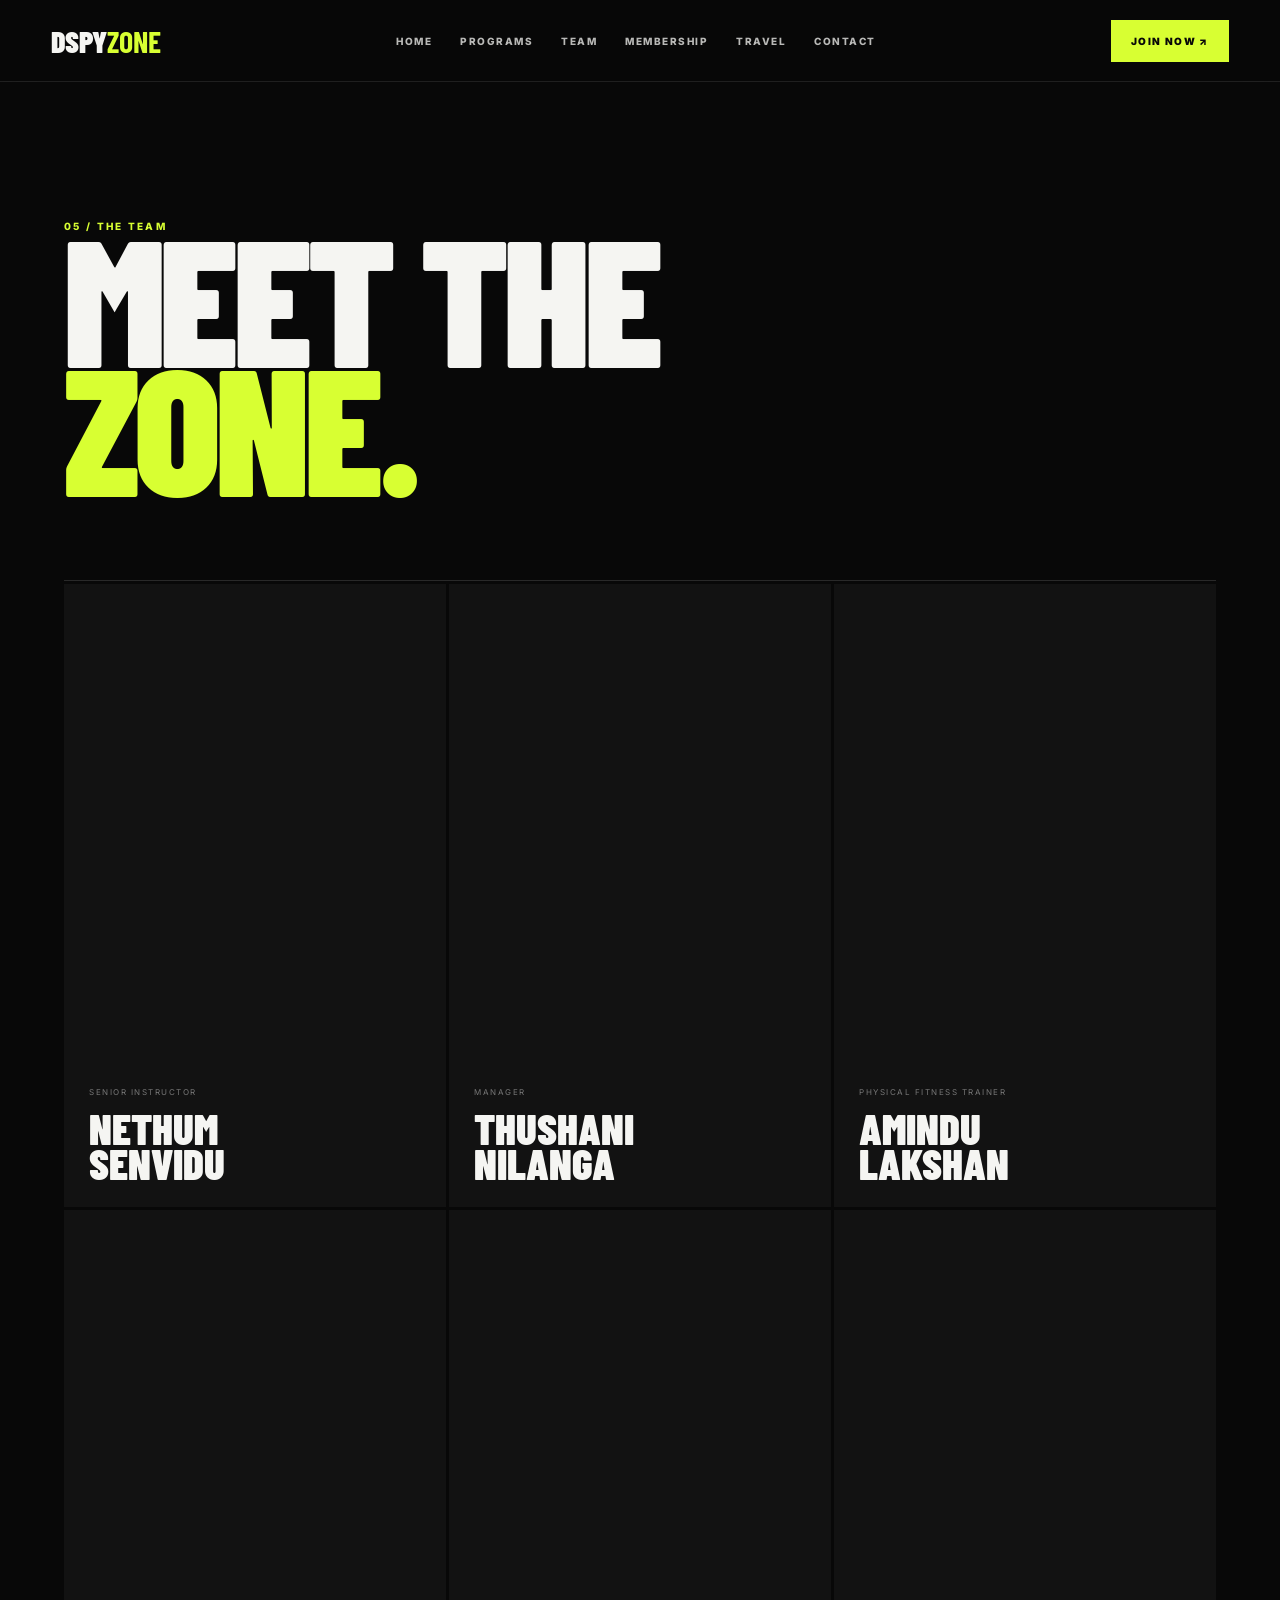
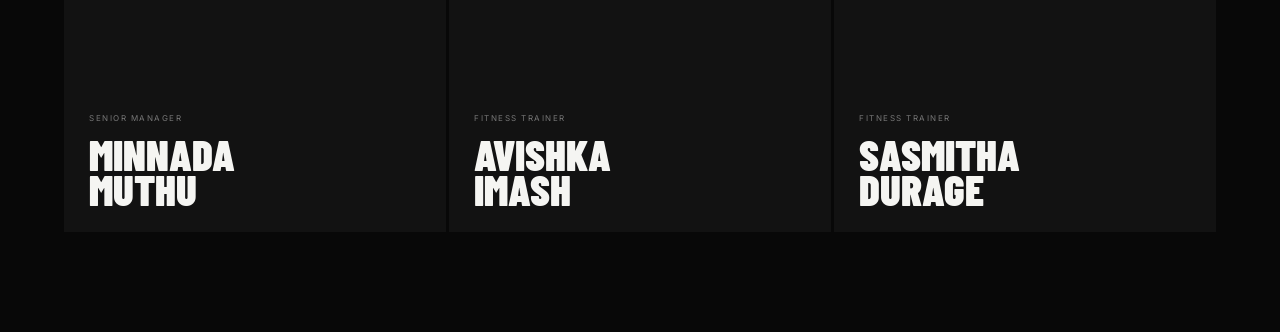
==== trainers.html @ 49295afd "Add dedicated DSPY ZONE team page" ====
<!doctype html><html lang="en"><head><meta charset="utf-8"><meta name="viewport" content="width=device-width,initial-scale=1"><title>Team | DSPY ZONE</title><link rel="stylesheet" href="style.css"><style>.page{padding:150px 5vw 100px;max-width:1500px;margin:auto}.hero2{padding:70px 0 90px;border-bottom:1px solid #292929}.hero2 h1{font:900 clamp(90px,14vw,190px)/.72 'Barlow Condensed';letter-spacing:-6px}.hero2 em{font-style:normal;color:var(--lime)}.team{display:grid;grid-template-columns:repeat(3,1fr);gap:3px;margin-top:3px}.person{background:#121212}.photo{height:470px;background:center/cover;filter:grayscale(1);transition:.6s}.person:hover .photo{filter:grayscale(0);transform:scale(1.02)}.p1{background-image:url('https://images.unsplash.com/photo-1567013127542-490d757e51fc?auto=format&fit=crop&w=1000&q=85')}.p2{background-image:url('https://images.unsplash.com/photo-1581009146145-b5ef050c2e1e?auto=format&fit=crop&w=1000&q=85')}.p3{background-image:url('https://images.unsplash.com/photo-1534438327276-14e5300c3a48?auto=format&fit=crop&w=1000&q=85')}.p4{background-image:url('https://images.unsplash.com/photo-1571019613454-1cb2f99b2d8b?auto=format&fit=crop&w=1000&q=85')}.p5{background-image:url('https://images.unsplash.com/photo-1583454110551-21f2fa2afe61?auto=format&fit=crop&w=1000&q=85')}.p6{background-image:url('https://images.unsplash.com/photo-1599058917212-d750089bc07e?auto=format&fit=crop&w=1000&q=85')}.meta{padding:25px}.meta small{color:#777;font-size:8px;letter-spacing:1.5px}.meta h2{font:900 43px/.82 'Barlow Condensed';margin-top:12px}</style></head><body><header class="nav"><a class="brand" href="index.html"><span>DSPY</span><b>ZONE</b></a><nav class="nav-links"><a href="index.html">Home</a><a href="programs.html">Programs</a><a href="trainers.html">Team</a><a href="membership.html">Membership</a><a href="travel.html">Travel</a><a href="contact.html">Contact</a></nav><a class="nav-cta" href="https://wa.me/94772974864">JOIN NOW ↗</a><button class="menu"><span></span><span></span></button></header><main class="page"><section class="hero2"><p class="eyebrow">05 / THE TEAM</p><h1>MEET THE<br><em>ZONE.</em></h1></section><section class="team"><article class="person"><div class="photo p1"></div><div class="meta"><small>SENIOR INSTRUCTOR</small><h2>NETHUM<br>SENVIDU</h2></div></article><article class="person"><div class="photo p2"></div><div class="meta"><small>MANAGER</small><h2>THUSHANI<br>NILANGA</h2></div></article><article class="person"><div class="photo p3"></div><div class="meta"><small>PHYSICAL FITNESS TRAINER</small><h2>AMINDU<br>LAKSHAN</h2></div></article><article class="person"><div class="photo p4"></div><div class="meta"><small>SENIOR MANAGER</small><h2>MINNADA<br>MUTHU</h2></div></article><article class="person"><div class="photo p5"></div><div class="meta"><small>FITNESS TRAINER</small><h2>AVISHKA<br>IMASH</h2></div></article><article class="person"><div class="photo p6"></div><div class="meta"><small>FITNESS TRAINER</small><h2>SASMITHA<br>DURAGE</h2></div></article></section></main><script src="script.js"></script></body></html>
---- style.css ----
@import url('https://fonts.googleapis.com/css2?family=Barlow+Condensed:wght@400;500;600;700;800;900&family=Inter:wght@400;500;600;700&display=swap');
:root{--bg:#080808;--text:#f5f5f2;--muted:#969691;--lime:#d8ff32;--line:#252525}*{box-sizing:border-box;margin:0;padding:0}html{scroll-behavior:smooth;background:#080808}body{background:#080808;color:#f5f5f2;font-family:Inter,Arial,sans-serif;overflow-x:hidden}a{color:inherit;text-decoration:none}.nav{height:82px;position:fixed;inset:0 0 auto;z-index:100;display:flex;align-items:center;justify-content:space-between;padding:0 4vw;background:rgba(8,8,8,.86);backdrop-filter:blur(18px);border-bottom:1px solid rgba(255,255,255,.1)}.brand{font:900 30px/1 'Barlow Condensed'}.brand b{color:var(--lime)}.nav-links{display:flex;gap:28px}.nav-links a{font-size:10px;font-weight:800;letter-spacing:1.5px;text-transform:uppercase;opacity:.75}.nav-links a:hover{color:var(--lime);opacity:1}.nav-cta,.btn{display:inline-flex;align-items:center;gap:22px;padding:15px 20px;background:var(--lime);color:#080808;font-size:10px;font-weight:900;letter-spacing:1.4px;transition:.25s}.nav-cta:hover,.btn:hover{transform:translateY(-3px);box-shadow:0 14px 35px rgba(216,255,50,.2)}.menu{display:none;background:none;border:0}.menu span{display:block;width:25px;height:1px;background:#fff;margin:5px}.hero{height:100vh;min-height:720px;position:relative;display:flex;align-items:center;overflow:hidden}.hero-image{position:absolute;inset:0;background:url('https://images.unsplash.com/photo-1581009146145-b5ef050c2e1e?auto=format&fit=crop&w=2200&q=85') center/cover;animation:heroZoom 12s ease-out both}.hero-overlay{position:absolute;inset:0;background:linear-gradient(90deg,rgba(0,0,0,.95),rgba(0,0,0,.58) 55%,rgba(0,0,0,.2)),linear-gradient(0deg,#080808,transparent 35%)}.hero-content{position:relative;z-index:2;width:min(1250px,90%);margin:auto;padding-top:65px}.eyebrow,.section-tag{font-size:10px;font-weight:800;letter-spacing:2.3px;color:var(--lime)}.eyebrow span{display:inline-block;width:35px;height:1px;background:var(--lime);margin:0 12px 3px}.hero h1{font:900 clamp(88px,12vw,180px)/.77 'Barlow Condensed';letter-spacing:-5px;margin:28px 0}.hero h1 i,.section-head em,.intro em,.locations em,.faq em,.travel em,.cta em{font-style:normal;color:var(--lime)}.hero-copy{max-width:430px;color:#c8c8c3;font-size:14px;line-height:1.7}.hero-actions{display:flex;align-items:center;gap:30px;margin-top:30px}.text-link,.arrow-link{font-size:10px;font-weight:900;letter-spacing:1.5px}.hero-bottom{position:absolute;z-index:2;left:4vw;right:4vw;bottom:28px;display:flex;gap:45px}.hero-bottom>div{display:flex;align-items:center;gap:9px}.hero-bottom strong{font:800 38px 'Barlow Condensed';color:var(--lime)}.hero-bottom span{font-size:8px;line-height:1.4;letter-spacing:1.3px}.hero-bottom .scroll{margin-left:auto;font-size:9px;letter-spacing:1.8px}.section-pad{max-width:1500px;margin:auto;padding:120px 5vw}.intro{padding-top:150px}.intro-grid{display:grid;grid-template-columns:1.1fr .8fr;gap:12vw;margin-top:45px}.intro h2,.section-head h2,.locations h2,.faq h2,.travel h2,.cta h2{font:900 clamp(64px,8vw,120px)/.8 'Barlow Condensed';letter-spacing:-3px}.intro p{color:#aaa;line-height:1.8;font-size:14px}.intro .lead{font-size:20px;color:#eee;line-height:1.5;margin-bottom:22px}.arrow-link{display:inline-block;margin-top:35px;color:var(--lime)}.section-head{display:flex;justify-content:space-between;align-items:end;gap:50px;margin-bottom:55px}.section-head>p{max-width:310px;color:#888;font-size:13px;line-height:1.7}.program-grid{display:grid;grid-template-columns:repeat(2,1fr);gap:3px}.program-card{height:520px;position:relative;overflow:hidden;background:#151515;opacity:1;transform:none}.program-bg,.gallery>div,.coach-img{background-position:center;background-size:cover}.program-bg{position:absolute;inset:0;transition:transform .7s}.program-card:hover .program-bg{transform:scale(1.05)}.program-bg:after,.gallery>div:after,.coach-img:after{content:'';position:absolute;inset:0;background:linear-gradient(0deg,rgba(0,0,0,.92),rgba(0,0,0,.08) 70%)}.bg-strength{background-image:url('https://images.unsplash.com/photo-1534438327276-14e5300c3a48?auto=format&fit=crop&w=1400&q=85')}.bg-cardio{background-image:url('https://images.unsplash.com/photo-1538805060514-97d9cc17730c?auto=format&fit=crop&w=1400&q=85')}.bg-personal{background-image:url('https://images.unsplash.com/photo-1583454110551-21f2fa2afe61?auto=format&fit=crop&w=1400&q=85')}.bg-ladies{background-image:url('https://images.unsplash.com/photo-1518310383802-640c2de311b2?auto=format&fit=crop&w=1400&q=85')}.bg-weight{background-image:url('https://images.unsplash.com/photo-1517836357463-d25dfeac3438?auto=format&fit=crop&w=1400&q=85')}.bg-recovery{background-image:url('https://images.unsplash.com/photo-1544161515-4ab6ce6db874?auto=format&fit=crop&w=1400&q=85')}.program-num{position:absolute;top:25px;left:25px;z-index:2;color:var(--lime);font:600 13px 'Barlow Condensed'}.program-info{position:absolute;z-index:2;left:30px;right:30px;bottom:30px}.program-info h3{font:800 55px/.9 'Barlow Condensed'}.program-info p{max-width:390px;color:#c3c3be;font-size:12px;line-height:1.6;margin:15px 0}.program-info a,.travel-grid a{font-size:9px;font-weight:900;letter-spacing:1.5px;color:var(--lime)}.manifesto{min-height:720px;padding:100px 5vw;display:flex;align-items:center;background:var(--lime);color:#090909}.manifesto-inner{width:min(1250px,100%);margin:auto}.manifesto .section-tag{color:#090909}.manifesto h2{font:900 clamp(75px,11vw,160px)/.76 'Barlow Condensed';letter-spacing:-5px;margin:35px 0}.manifesto h2 span{color:transparent;-webkit-text-stroke:2px #090909}.manifesto-line{height:1px;background:#090909;opacity:.35;margin:35px 0}.manifesto p{font-size:13px;max-width:420px;line-height:1.7}.gallery{display:grid;grid-template-columns:1.45fr .8fr;grid-template-rows:320px 320px;gap:3px}.gallery>div{position:relative;overflow:hidden}.gallery-large{grid-row:1/3}.image-gym-1{background-image:url('https://images.unsplash.com/photo-1579758629938-03607ccdbaba?auto=format&fit=crop&w=1600&q=85')}.image-gym-2{background-image:url('https://images.unsplash.com/photo-1571019614242-c5c5dee9f50b?auto=format&fit=crop&w=1000&q=85')}.image-gym-3{background-image:url('https://images.unsplash.com/photo-1540497077202-7c8a3999166f?auto=format&fit=crop&w=1000&q=85')}.gallery span{position:absolute;z-index:2;left:20px;bottom:20px;font-size:9px;font-weight:800;letter-spacing:1.5px}.gallery-note{margin-top:3px;padding:22px 25px;background:#141414;display:flex;align-items:center;gap:25px}.gallery-note span{color:var(--lime);font-size:8px;font-weight:900;letter-spacing:1.5px}.gallery-note p{color:#777;font-size:10px;line-height:1.6;flex:1}.gallery-note a{font-size:9px;font-weight:900;letter-spacing:1.3px;color:var(--lime);white-space:nowrap}.coach-grid{display:grid;grid-template-columns:repeat(3,1fr);gap:45px 3px}.coach{transition:.3s;opacity:1;transform:none}.coach:hover{transform:translateY(-6px)}.coach-img{height:480px;position:relative;background-repeat:no-repeat}.coach-1{background-image:url('https://images.unsplash.com/photo-1567013127542-490d757e51fc?auto=format&fit=crop&w=1000&q=85')}.coach-2{background-image:url('https://images.unsplash.com/photo-1581009146145-b5ef050c2e1e?auto=format&fit=crop&w=1000&q=85')}.coach-3{background-image:url('https://images.unsplash.com/photo-1534438327276-14e5300c3a48?auto=format&fit=crop&w=1000&q=85')}.coach-4{background-image:url('https://images.unsplash.com/photo-1571019613454-1cb2f99b2d8b?auto=format&fit=crop&w=1000&q=85')}.coach-5{background-image:url('https://images.unsplash.com/photo-1583454110551-21f2fa2afe61?auto=format&fit=crop&w=1000&q=85')}.coach-6{background-image:url('https://images.unsplash.com/photo-1599058917212-d750089bc07e?auto=format&fit=crop&w=1000&q=85')}.coach-meta{padding:20px 0}.coach-meta span{font-size:8px;letter-spacing:1.5px;color:#777}.coach-meta h3{font:800 42px/.85 'Barlow Condensed';margin-top:12px}.travel{max-width:none;background:#0d0d0d}.travel-grid{display:grid;grid-template-columns:repeat(3,1fr);border-top:1px solid var(--line)}.travel-grid article{min-height:300px;padding:35px 30px;border-right:1px solid var(--line);border-bottom:1px solid var(--line);transition:.3s}.travel-grid article:hover{background:#151515}.travel-grid span{color:var(--lime);font:600 13px 'Barlow Condensed'}.travel-grid h3{font:800 48px/.85 'Barlow Condensed';margin:55px 0 15px}.travel-grid p{font-size:11px;color:#888;line-height:1.7;max-width:260px;min-height:45px}.locations{max-width:none;background:#111;padding-left:8vw;padding-right:8vw}.locations-head{display:flex;justify-content:space-between;align-items:end;margin:50px 0 80px}.location-list{border-top:1px solid #303030}.location-list>div{display:grid;grid-template-columns:70px 1fr 1fr 150px;align-items:center;padding:25px 0;border-bottom:1px solid #303030;opacity:1;transform:none}.location-list span{color:var(--lime);font:600 13px 'Barlow Condensed'}.location-list h3{font:800 42px 'Barlow Condensed'}.location-list p{font-size:11px;color:#777}.location-list a{font-size:9px;font-weight:900;letter-spacing:1px;text-align:right}.faq-grid{display:grid;grid-template-columns:.8fr 1.2fr;gap:10vw;margin-top:60px}.faq-list{border-top:1px solid #292929}.faq-list details{border-bottom:1px solid #292929;padding:24px 0}.faq-list summary{cursor:pointer;list-style:none;font:700 18px 'Barlow Condensed'}.faq-list summary::-webkit-details-marker{display:none}.faq-list summary:after{content:'+';float:right;color:var(--lime);font-size:22px}.faq-list details[open] summary:after{content:'−'}.faq-list p{color:#888;font-size:12px;line-height:1.7;padding-top:15px}.cta{height:760px;position:relative;display:flex;align-items:center;overflow:hidden}.cta-bg{position:absolute;inset:0;background:url('https://images.unsplash.com/photo-1583454110551-21f2fa2afe61?auto=format&fit=crop&w=2000&q=85') center/cover;filter:grayscale(1)}.cta-bg:after{content:'';position:absolute;inset:0;background:rgba(0,0,0,.72)}.cta-inner{position:relative;width:min(1250px,90%);margin:auto}.cta h2{font-size:clamp(78px,11vw,160px);margin:30px 0 45px}footer{padding:55px 5vw 25px;background:#070707}.footer-top{display:flex;justify-content:space-between;align-items:center;padding-bottom:60px}.footer-top p,.footer-top>a:last-child{font-size:9px;letter-spacing:1.4px;color:#777}.footer-bottom{border-top:1px solid #222;padding-top:20px;display:flex;justify-content:space-between;font-size:8px;letter-spacing:1.3px;color:#666}.reveal{opacity:1;transform:none}.js .reveal:not(.is-visible){opacity:0;transform:translateY(24px)}.js .program-card:not(.is-visible),.js .coach:not(.is-visible),.js .gallery>div:not(.is-visible),.js .location-list>div:not(.is-visible){opacity:0;transform:translateY(24px)}.reveal,.program-card,.coach,.gallery>div,.location-list>div{transition:opacity .7s ease,transform .7s ease}.is-visible{opacity:1!important;transform:none!important}@keyframes heroZoom{from{transform:scale(1)}to{transform:scale(1.07)}}
@media(max-width:800px){.nav{height:68px;padding:0 5vw}.nav-links,.nav-cta{display:none}.menu{display:block}.nav.mobile-open .nav-links{display:flex;position:absolute;top:68px;left:0;right:0;padding:25px 5vw;background:#080808;flex-direction:column;gap:20px;border-bottom:1px solid #252525}.nav.mobile-open .nav-cta{display:inline-flex;position:absolute;top:250px;left:5vw}.hero{min-height:680px}.hero-content{padding-top:30px}.hero h1{font-size:clamp(75px,23vw,125px);letter-spacing:-3px}.hero-copy{font-size:12px;max-width:330px}.hero-actions{align-items:flex-start;flex-direction:column;gap:20px}.hero-bottom{left:5vw;right:5vw;gap:18px}.hero-bottom>div:not(.scroll){display:none}.hero-bottom .scroll{margin:0}.section-pad{padding:85px 5vw}.intro-grid,.faq-grid{grid-template-columns:1fr;gap:35px}.intro h2,.section-head h2,.locations h2,.faq h2,.travel h2{font-size:72px}.section-head{display:block;margin-bottom:35px}.section-head>p{margin-top:25px}.program-grid,.travel-grid,.coach-grid{grid-template-columns:1fr}.program-card{height:450px}.manifesto{min-height:580px}.manifesto h2{font-size:72px;letter-spacing:-3px}.gallery{display:block}.gallery>div{height:330px;margin-bottom:3px}.coach-img{height:450px}.travel-grid article{min-height:250px}.locations{padding-left:5vw;padding-right:5vw}.locations-head{display:block;margin:40px 0}.location-list>div{grid-template-columns:40px 1fr;padding:25px 0;gap:8px}.location-list p,.location-list a{grid-column:2;text-align:left}.location-list h3{font-size:38px}.gallery-note{display:block}.gallery-note p{margin:12px 0}.gallery-note a{display:inline-block}.cta{height:650px}.footer-top,.footer-bottom{display:block}.footer-top>*{margin-bottom:20px}.footer-bottom>*{margin-top:12px}}
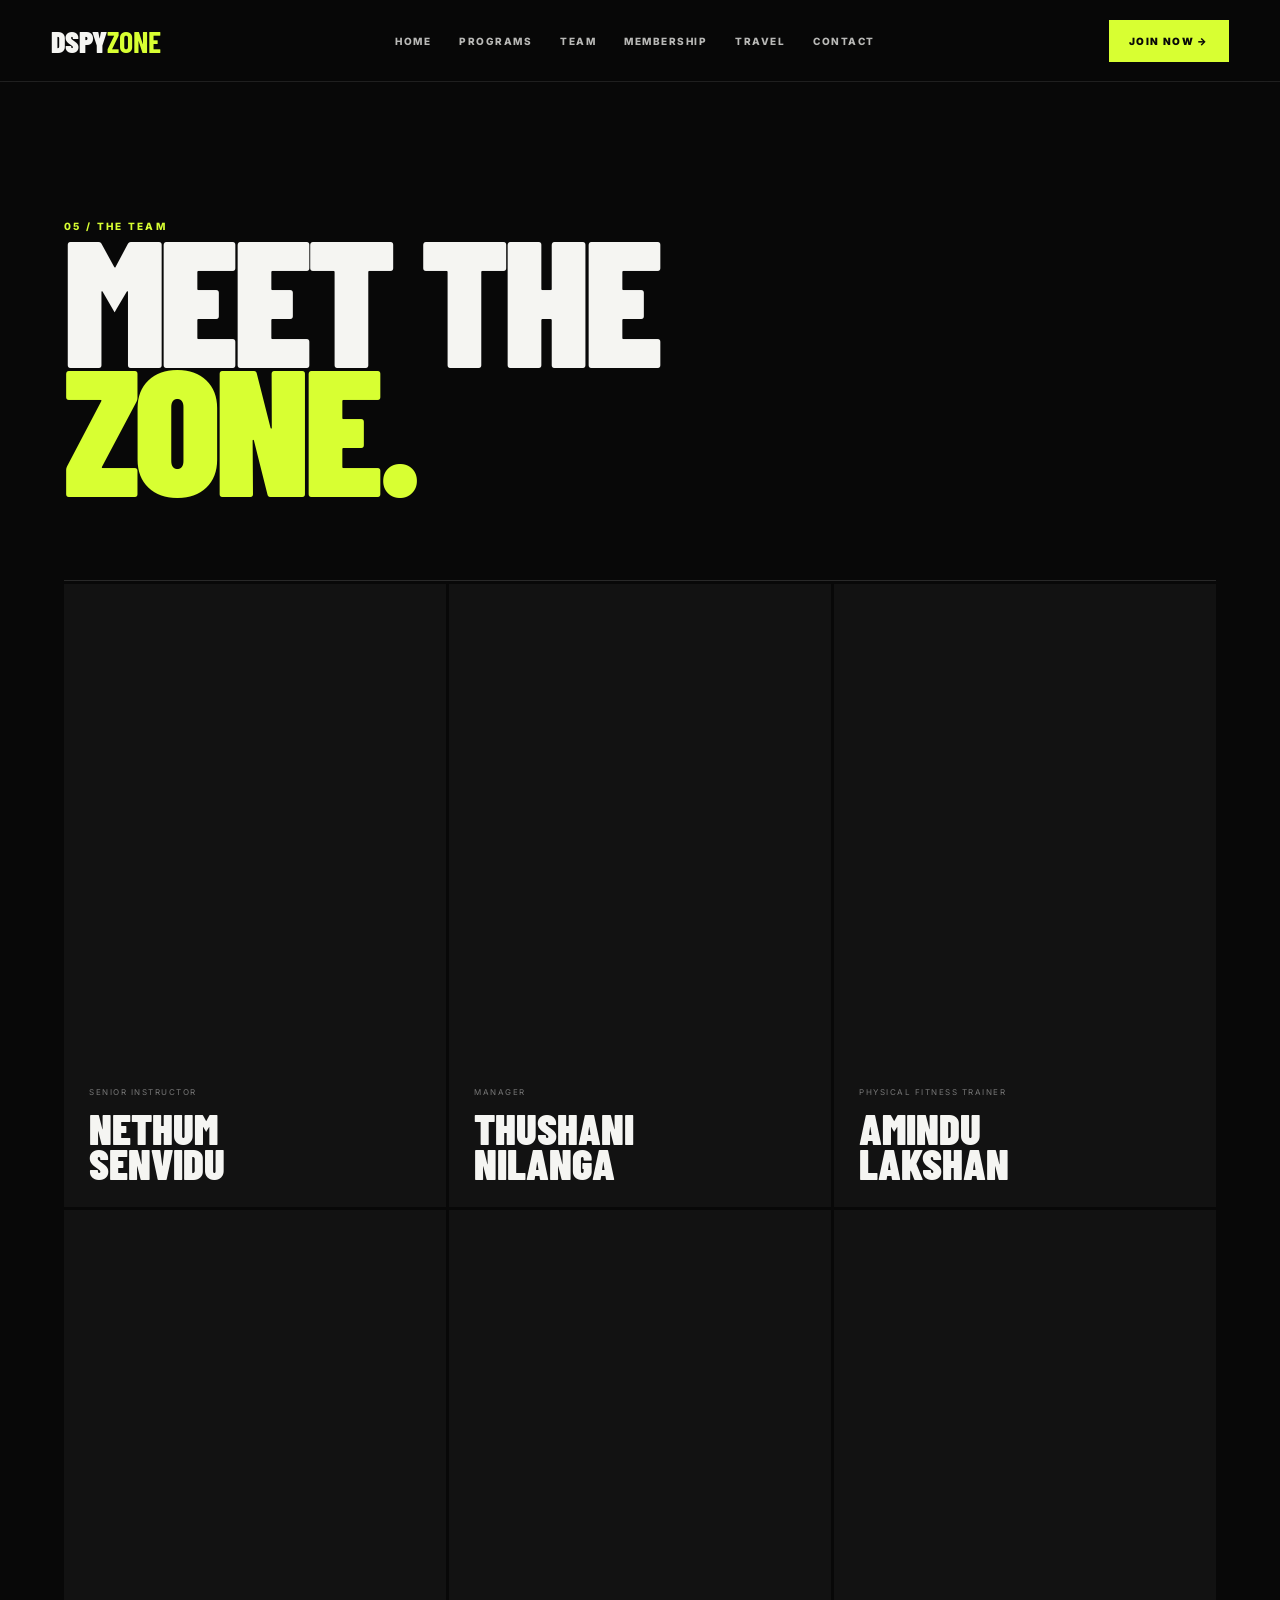
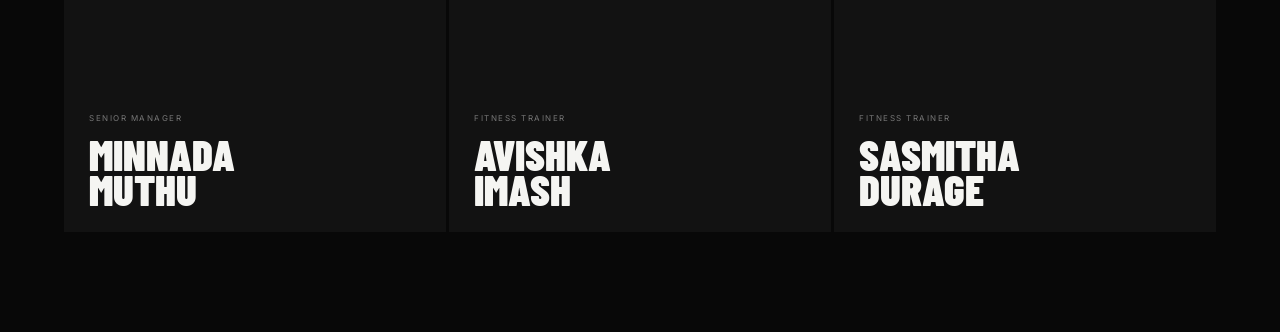
==== commit 43732c52: "Fix trainer placeholder image matching" ====
--- a/trainers.html
+++ b/trainers.html
@@ -1 +1 @@
-<!doctype html><html lang="en"><head><meta charset="utf-8"><meta name="viewport" content="width=device-width,initial-scale=1"><title>Team | DSPY ZONE</title><link rel="stylesheet" href="style.css"><style>.page{padding:150px 5vw 100px;max-width:1500px;margin:auto}.hero2{padding:70px 0 90px;border-bottom:1px solid #292929}.hero2 h1{font:900 clamp(90px,14vw,190px)/.72 'Barlow Condensed';letter-spacing:-6px}.hero2 em{font-style:normal;color:var(--lime)}.team{display:grid;grid-template-columns:repeat(3,1fr);gap:3px;margin-top:3px}.person{background:#121212}.photo{height:470px;background:center/cover;filter:grayscale(1);transition:.6s}.person:hover .photo{filter:grayscale(0);transform:scale(1.02)}.p1{background-image:url('https://images.unsplash.com/photo-1567013127542-490d757e51fc?auto=format&fit=crop&w=1000&q=85')}.p2{background-image:url('https://images.unsplash.com/photo-1581009146145-b5ef050c2e1e?auto=format&fit=crop&w=1000&q=85')}.p3{background-image:url('https://images.unsplash.com/photo-1534438327276-14e5300c3a48?auto=format&fit=crop&w=1000&q=85')}.p4{background-image:url('https://images.unsplash.com/photo-1571019613454-1cb2f99b2d8b?auto=format&fit=crop&w=1000&q=85')}.p5{background-image:url('https://images.unsplash.com/photo-1583454110551-21f2fa2afe61?auto=format&fit=crop&w=1000&q=85')}.p6{background-image:url('https://images.unsplash.com/photo-1599058917212-d750089bc07e?auto=format&fit=crop&w=1000&q=85')}.meta{padding:25px}.meta small{color:#777;font-size:8px;letter-spacing:1.5px}.meta h2{font:900 43px/.82 'Barlow Condensed';margin-top:12px}</style></head><body><header class="nav"><a class="brand" href="index.html"><span>DSPY</span><b>ZONE</b></a><nav class="nav-links"><a href="index.html">Home</a><a href="programs.html">Programs</a><a href="trainers.html">Team</a><a href="membership.html">Membership</a><a href="travel.html">Travel</a><a href="contact.html">Contact</a></nav><a class="nav-cta" href="https://wa.me/94772974864">JOIN NOW ↗</a><button class="menu"><span></span><span></span></button></header><main class="page"><section class="hero2"><p class="eyebrow">05 / THE TEAM</p><h1>MEET THE<br><em>ZONE.</em></h1></section><section class="team"><article class="person"><div class="photo p1"></div><div class="meta"><small>SENIOR INSTRUCTOR</small><h2>NETHUM<br>SENVIDU</h2></div></article><article class="person"><div class="photo p2"></div><div class="meta"><small>MANAGER</small><h2>THUSHANI<br>NILANGA</h2></div></article><article class="person"><div class="photo p3"></div><div class="meta"><small>PHYSICAL FITNESS TRAINER</small><h2>AMINDU<br>LAKSHAN</h2></div></article><article class="person"><div class="photo p4"></div><div class="meta"><small>SENIOR MANAGER</small><h2>MINNADA<br>MUTHU</h2></div></article><article class="person"><div class="photo p5"></div><div class="meta"><small>FITNESS TRAINER</small><h2>AVISHKA<br>IMASH</h2></div></article><article class="person"><div class="photo p6"></div><div class="meta"><small>FITNESS TRAINER</small><h2>SASMITHA<br>DURAGE</h2></div></article></section></main><script src="script.js"></script></body></html>+<!doctype html><html lang="en"><head><meta charset="utf-8"><meta name="viewport" content="width=device-width,initial-scale=1"><title>Team | DSPY ZONE</title><link rel="stylesheet" href="style.css"><style>.page{padding:150px 5vw 100px;max-width:1500px;margin:auto}.hero2{padding:70px 0 90px;border-bottom:1px solid #292929}.hero2 h1{font:900 clamp(90px,14vw,190px)/.72 'Barlow Condensed';letter-spacing:-6px}.hero2 em{font-style:normal;color:var(--lime)}.team{display:grid;grid-template-columns:repeat(3,1fr);gap:3px;margin-top:3px}.person{background:#121212;overflow:hidden}.photo{height:470px;background:center/cover;filter:grayscale(1);transition:.6s}.person:hover .photo{filter:grayscale(0);transform:scale(1.03)}.male1{background-image:url('https://images.unsplash.com/photo-1567013127542-490d757e51fc?auto=format&fit=crop&w=1000&q=85')}.female1{background-image:url('https://images.unsplash.com/photo-1551836022-d5d88e9218df?auto=format&fit=crop&w=1000&q=85')}.male2{background-image:url('https://images.unsplash.com/photo-1534438327276-14e5300c3a48?auto=format&fit=crop&w=1000&q=85')}.male3{background-image:url('https://images.unsplash.com/photo-1567013127542-490d757e51fc?auto=format&fit=crop&w=1000&q=85')}.male4{background-image:url('https://images.unsplash.com/photo-1583454110551-21f2fa2afe61?auto=format&fit=crop&w=1000&q=85')}.male5{background-image:url('https://images.unsplash.com/photo-1599058917212-d750089bc07e?auto=format&fit=crop&w=1000&q=85')}.meta{padding:25px}.meta small{color:#777;font-size:8px;letter-spacing:1.5px}.meta h2{font:900 43px/.82 'Barlow Condensed';margin-top:12px}@media(max-width:800px){.team{grid-template-columns:1fr}.hero2 h1{font-size:82px}}</style></head><body><header class="nav"><a class="brand" href="index.html"><span>DSPY</span><b>ZONE</b></a><nav class="nav-links"><a href="index.html">Home</a><a href="programs.html">Programs</a><a href="trainers.html">Team</a><a href="membership.html">Membership</a><a href="travel.html">Travel</a><a href="contact.html">Contact</a></nav><a class="nav-cta" href="https://wa.me/94772974864">JOIN NOW →</a><button class="menu"><span></span><span></span></button></header><main class="page"><section class="hero2"><p class="eyebrow">05 / THE TEAM</p><h1>MEET THE<br><em>ZONE.</em></h1></section><section class="team"><article class="person"><div class="photo male1"></div><div class="meta"><small>SENIOR INSTRUCTOR</small><h2>NETHUM<br>SENVIDU</h2></div></article><article class="person"><div class="photo female1"></div><div class="meta"><small>MANAGER</small><h2>THUSHANI<br>NILANGA</h2></div></article><article class="person"><div class="photo male2"></div><div class="meta"><small>PHYSICAL FITNESS TRAINER</small><h2>AMINDU<br>LAKSHAN</h2></div></article><article class="person"><div class="photo male3"></div><div class="meta"><small>SENIOR MANAGER</small><h2>MINNADA<br>MUTHU</h2></div></article><article class="person"><div class="photo male4"></div><div class="meta"><small>FITNESS TRAINER</small><h2>AVISHKA<br>IMASH</h2></div></article><article class="person"><div class="photo male5"></div><div class="meta"><small>FITNESS TRAINER</small><h2>SASMITHA<br>DURAGE</h2></div></article></section></main><script src="script.js?v=5"></script></body></html>
